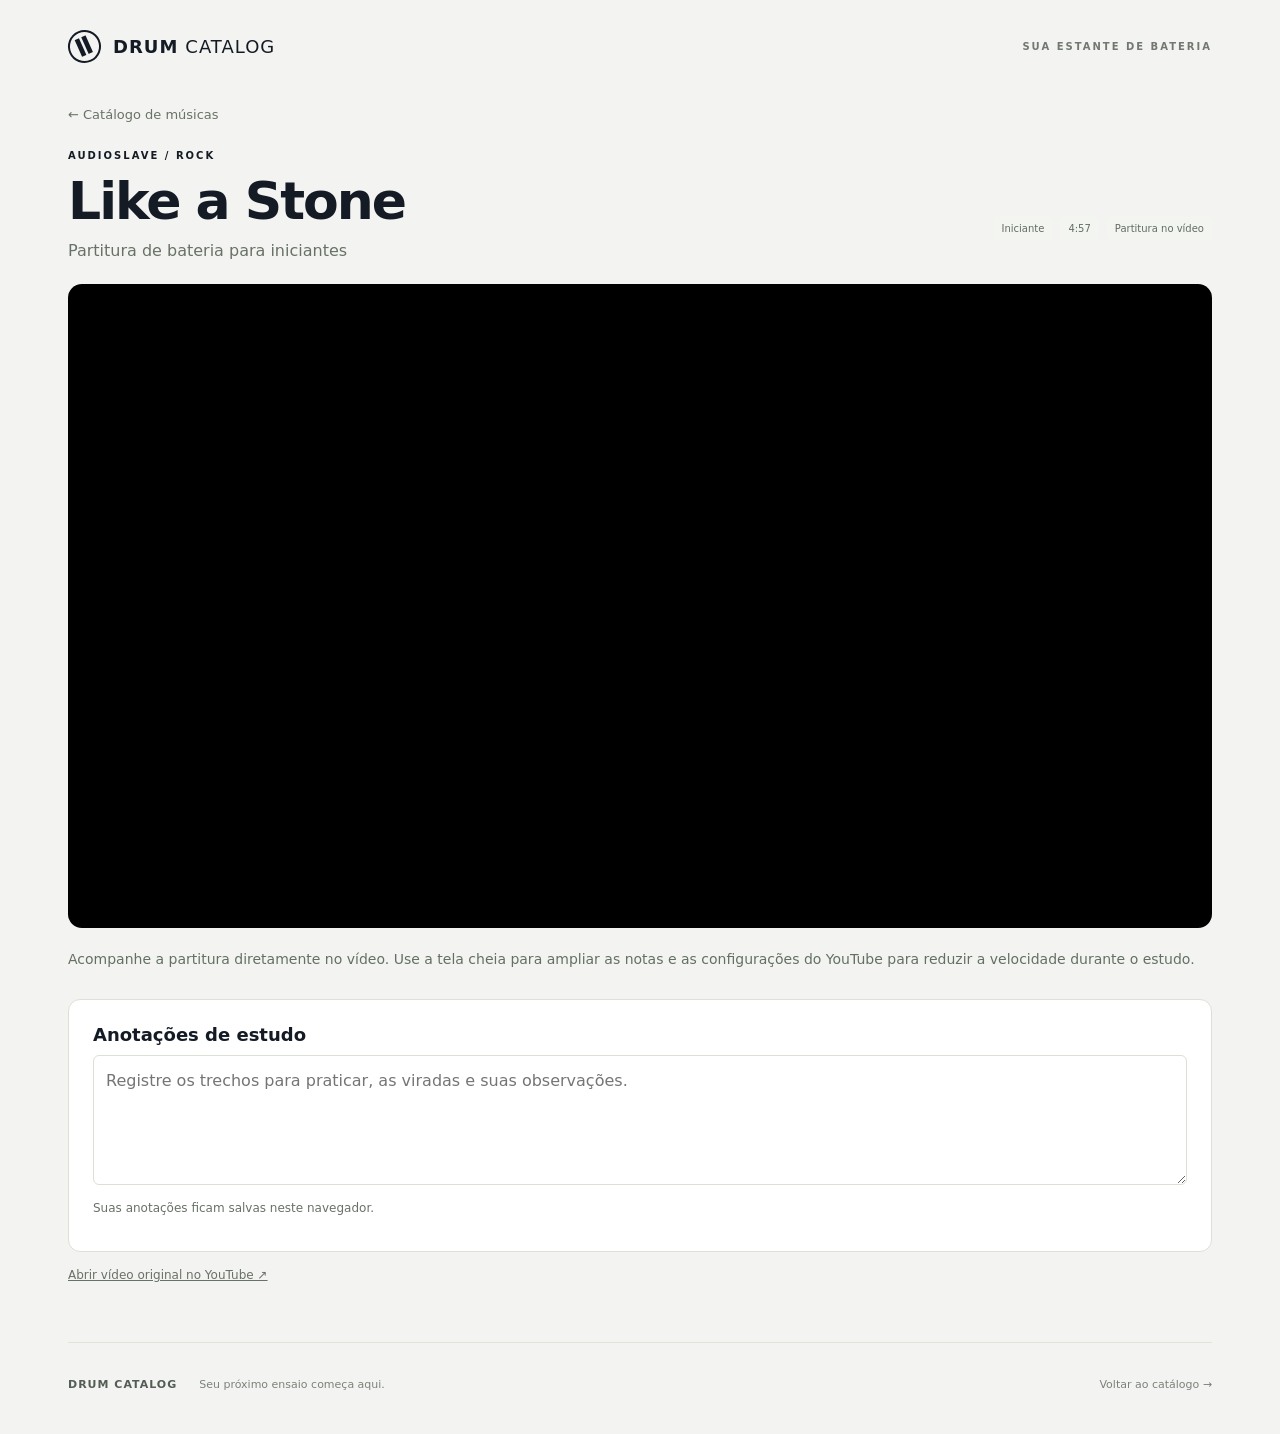
==== musicas/like-a-stone-audioslave/index.html @ 3031683a "Add Like a Stone by Audioslave to the catalog" ====
<!doctype html><html lang="pt-BR"><head><meta charset="utf-8"><meta name="viewport" content="width=device-width,initial-scale=1"><meta name="referrer" content="strict-origin-when-cross-origin"><meta name="description" content="Estude Like a Stone, do Audioslave, com a partitura para iniciantes exibida no vídeo."><title>Like a Stone · Audioslave | Drum Catalog</title><link rel="stylesheet" href="../../assets/catalogo.css"><style>
.song-main{max-width:1200px;margin:auto;padding:12px 28px 60px}.back{display:inline-block;font-size:13px;color:#697267;margin-bottom:28px}.song-heading{display:flex;align-items:flex-end;justify-content:space-between;gap:20px;margin-bottom:24px}.song-heading h1{font-size:clamp(32px,5vw,52px);letter-spacing:-2px;margin:10px 0}.song-heading p{color:#687167;margin:0}.video-stage{background:#000;aspect-ratio:16/9;border-radius:14px;overflow:hidden}.video-stage iframe{display:block;width:100%;height:100%;border:0}.song-tip{font-size:14px;line-height:1.7;color:#647063;margin:20px 0 28px}.study-note{background:white;border:1px solid #dce1d6;border-radius:12px;padding:24px}.study-note h2{font-size:18px;margin:0 0 10px}.study-note textarea{font:inherit;line-height:1.6;width:100%;min-height:130px;resize:vertical;padding:12px;border:1px solid #dce1d6;border-radius:6px}.note-status{font-size:12px;color:#687167}.source{font-size:12px;color:#687167;display:block;margin-top:16px;text-decoration:underline}@media(max-width:600px){.song-main{padding:8px 16px 40px}.song-heading{align-items:flex-start;flex-direction:column;gap:12px}.study-note{padding:18px}.video-stage{border-radius:8px}}
</style></head><body><header class="top"><a class="brand" href="../../"><span class="brand-mark" aria-hidden="true">Ⅱ</span> DRUM <span>CATALOG</span></a><span class="top-label">SUA ESTANTE DE BATERIA</span></header><main class="song-main"><a class="back" href="../../">← Catálogo de músicas</a><div class="song-heading"><div><div class="eyebrow">AUDIOSLAVE / ROCK</div><h1>Like a Stone</h1><p>Partitura de bateria para iniciantes</p></div><div class="metrics"><span>Iniciante</span><span>4:57</span><span>Partitura no vídeo</span></div></div><div class="video-stage"><iframe title="Like a Stone — Audioslave: bateria e partitura para iniciantes" src="https://www.youtube.com/embed/Jsy2qYa-U3Q?rel=0&amp;playsinline=1" referrerpolicy="strict-origin-when-cross-origin" allow="accelerometer; autoplay; clipboard-write; encrypted-media; gyroscope; picture-in-picture; web-share" allowfullscreen></iframe></div><p class="song-tip">Acompanhe a partitura diretamente no vídeo. Use a tela cheia para ampliar as notas e as configurações do YouTube para reduzir a velocidade durante o estudo.</p><section class="study-note"><h2>Anotações de estudo</h2><textarea id="notes" aria-label="Anotações de estudo" placeholder="Registre os trechos para praticar, as viradas e suas observações."></textarea><p class="note-status" id="noteStatus" role="status">Suas anotações ficam salvas neste navegador.</p></section><a class="source" href="https://www.youtube.com/watch?v=Jsy2qYa-U3Q" target="_blank" rel="noopener">Abrir vídeo original no YouTube ↗</a></main><footer><span>DRUM CATALOG</span><p>Seu próximo ensaio começa aqui.</p><a href="../../">Voltar ao catálogo →</a></footer><script src="notes.js"></script></body></html>
---- assets/catalogo.css ----
*{box-sizing:border-box}html{color-scheme:light}body{margin:0;background:#f3f4f1;color:#141b24;font-family:Inter,ui-sans-serif,system-ui,-apple-system,BlinkMacSystemFont,"Segoe UI",sans-serif}a{color:inherit;text-decoration:none}button,input{font:inherit}.top{height:92px;display:flex;align-items:center;justify-content:space-between;max-width:1200px;padding:0 28px;margin:auto}.brand{font-size:18px;font-weight:850;letter-spacing:1px;display:flex;align-items:center;gap:7px}.brand>span:last-child{font-weight:450}.brand-mark{width:33px;height:33px;border:2px solid #141b24;border-radius:50%;display:inline-flex;align-items:center;justify-content:center;margin-right:5px;transform:rotate(-24deg);font-size:25px}.top-label{font-size:10px;letter-spacing:2px;color:#727871;font-weight:700}main{max-width:1200px;padding:0 28px;margin:auto}.hero{background:#141b24;border-radius:18px;color:#fff;padding:56px 52px;position:relative;overflow:hidden;min-height:390px}.eyebrow{font-size:10px;letter-spacing:2px;font-weight:750}.hero .eyebrow{color:#ffae74}.hero h1{font-size:clamp(38px,5vw,62px);line-height:1.05;letter-spacing:-2.5px;margin:22px 0 20px;position:relative;z-index:1}.hero p{font-size:15px;line-height:1.7;color:#aeb6bd;max-width:340px;position:relative;z-index:1}.hero-bottom{display:flex;align-items:center;gap:20px;margin-top:28px;position:relative;z-index:1}.primary{display:inline-flex;gap:28px;align-items:center;background:#ffa364;color:#141b24;padding:14px 21px;border-radius:7px;font-size:13px;font-weight:750}.primary:hover{background:#ffb986}.hero-detail{font-size:11px;color:#acb7c0}.hero-art{position:absolute;inset:0 0 0 52%;opacity:.9}.ring{position:absolute;width:340px;height:340px;border:1px solid #52606d;border-radius:50%;right:55px;top:35px}.r2{width:290px;height:290px;right:80px;top:60px;border-color:#36424e}.r3{width:235px;height:235px;right:107px;top:87px;background:radial-gradient(circle,#263541,#19222c 70%);border-color:#36424e}.stick{position:absolute;top:90px;right:205px;width:12px;height:250px;border-radius:9px;background:linear-gradient(90deg,#c98755,#ffc496);transform:rotate(-37deg);box-shadow:4px 5px 8px #0003}.s2{transform:rotate(37deg);top:70px;right:225px}.hero-art>span{position:absolute;bottom:30px;right:35px;font-size:9px;letter-spacing:3px;color:#7f8b97}.library{padding:48px 0 64px;min-height:460px}.section-head{display:flex;align-items:center;justify-content:space-between;gap:20px;margin-bottom:25px}.library .eyebrow{color:#7b827a}.section-head h2{font-size:25px;letter-spacing:-.8px;margin:9px 0 0}.section-head h2 span{font-size:12px;color:#667166;background:#e2e6de;border-radius:20px;padding:5px 9px;vertical-align:middle;margin-left:8px}.search{display:flex;align-items:center;gap:10px;border:1px solid #d9ddd5;border-radius:8px;padding:11px 14px;background:white;width:280px}.search>span{font-size:24px;color:#7b827a;line-height:20px}.search input{width:100%;border:0;background:transparent;outline:0;font-size:12px}.search:focus-within{outline:2px solid #ffa364}.songs{display:grid;grid-template-columns:repeat(3,minmax(0,1fr));gap:24px}.song-card{border:1px solid #dde1d8;border-radius:12px;background:#fff;overflow:hidden;transition:transform .16s,box-shadow .16s}.song-card:hover{transform:translateY(-4px);box-shadow:0 12px 25px #141b2410}.song-card:focus-visible,.primary:focus-visible{outline:3px solid #fa8d42;outline-offset:4px}.cover{height:190px;background:#e99859;color:#19212a;padding:22px;position:relative;overflow:hidden;display:flex;flex-direction:column;justify-content:space-between;background-image:repeating-linear-gradient(165deg,transparent,transparent 19px,#141b240b 20px,transparent 21px)}.cover-artist{font-weight:850;letter-spacing:3px;font-size:15px}.cover strong{font-size:58px;font-weight:950;letter-spacing:-4px;line-height:1.1}.cover-bottom{display:flex;justify-content:space-between;font-size:9px;font-weight:800;letter-spacing:2px}.cover-bottom span{font-size:17px}.song-info{padding:23px}.genre{font-size:9px;letter-spacing:1.8px;color:#a55a25;font-weight:800}.song-info h3{font-size:25px;letter-spacing:-.6px;margin:8px 0 4px}.song-info p{font-size:13px;color:#6c756c;margin:0}.metrics{display:flex;flex-wrap:wrap;gap:8px;margin:20px 0}.metrics span{font-size:10px;padding:6px 8px;border-radius:5px;background:#f3f5f0;color:#626d63}.open-song{border-top:1px solid #edf0e9;padding-top:16px;display:flex;justify-content:space-between;font-size:12px;font-weight:650}.open-song>span{color:#ae622c}.empty,.error{color:#687167;padding:28px 0;font-size:14px}footer{border-top:1px solid #dfe3da;max-width:1144px;margin:auto;padding:24px 0 32px;display:flex;align-items:center;gap:22px;font-size:11px;color:#7b827a}footer>span{font-weight:800;letter-spacing:1px;color:#535d55}footer a{margin-left:auto}footer a:hover{text-decoration:underline}[hidden]{display:none!important}@media(max-width:800px){.songs{grid-template-columns:repeat(2,minmax(0,1fr))}.hero-art{opacity:.35;inset:0 -100px 0 45%}.hero{padding:38px 30px}.hero-detail{display:none}footer{margin:0 28px}.hero h1{font-size:48px}}@media(max-width:520px){.top{height:76px;padding:0 20px}.top-label{display:none}main{padding:0 16px}.hero{padding:32px 24px;min-height:370px}.hero-art{opacity:.18}.hero h1{font-size:43px}.hero p{font-size:14px}.section-head{align-items:flex-start;flex-direction:column}.search{width:100%}.songs{grid-template-columns:1fr}.cover{height:200px}.library{padding-top:32px}.section-head h2{font-size:23px}footer{flex-wrap:wrap;margin:0 20px;gap:9px}footer p{width:100%;order:3;margin:0}footer a{margin-left:auto}}
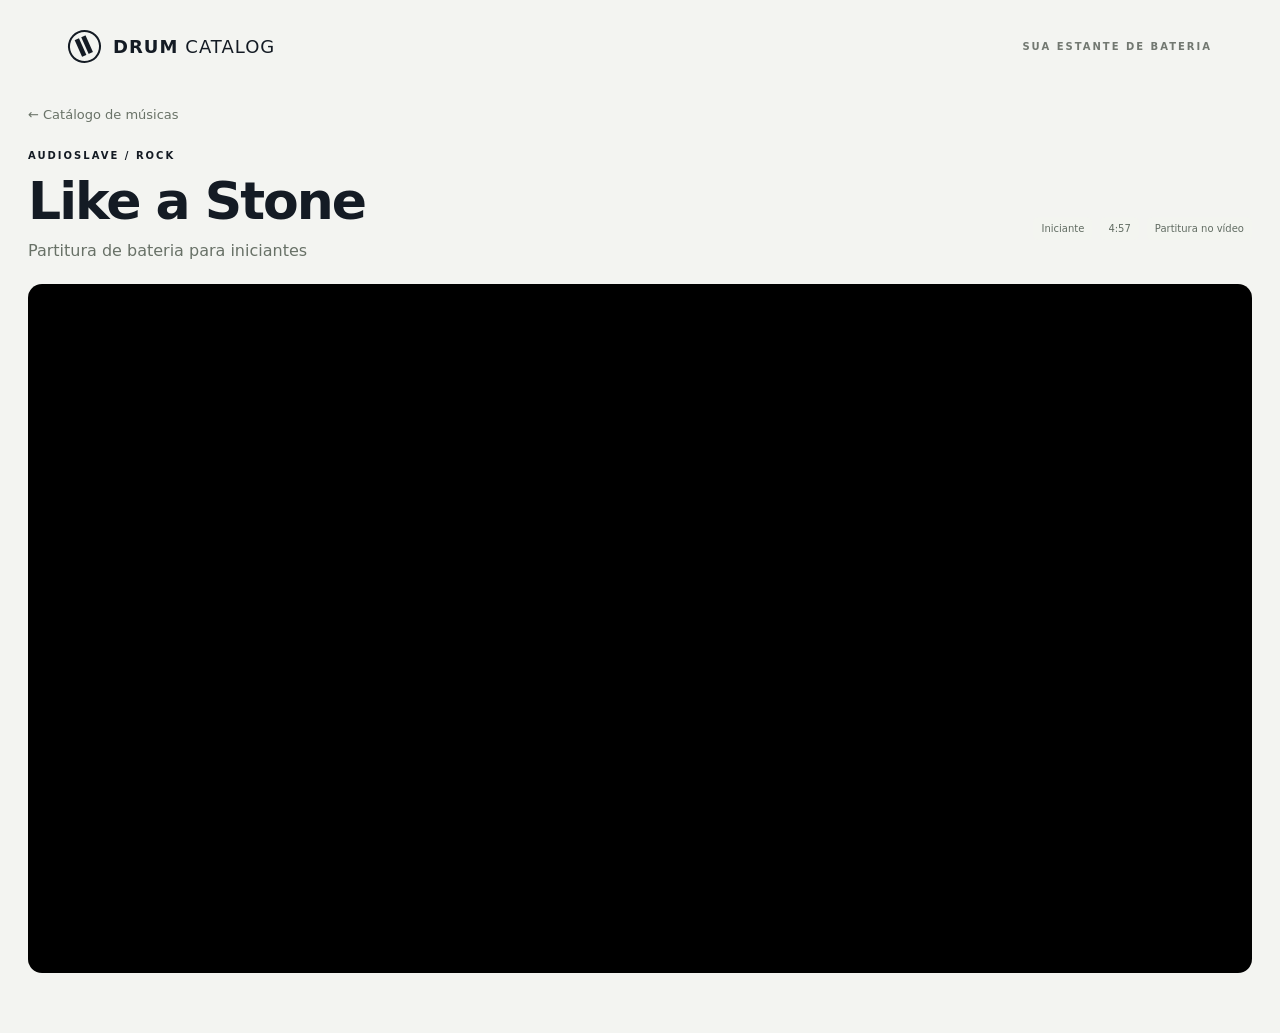
==== commit 5ec296cd: "Adapt song pages and score tracking for mobile and tablet" ====
--- a/musicas/like-a-stone-audioslave/index.html
+++ b/musicas/like-a-stone-audioslave/index.html
@@ -1,3 +1,3 @@
 <!doctype html><html lang="pt-BR"><head><meta charset="utf-8"><meta name="viewport" content="width=device-width,initial-scale=1"><meta name="referrer" content="strict-origin-when-cross-origin"><meta name="description" content="Estude Like a Stone, do Audioslave, com a partitura para iniciantes exibida no vídeo."><title>Like a Stone · Audioslave | Drum Catalog</title><link rel="stylesheet" href="../../assets/catalogo.css"><style>
 .song-main{max-width:1200px;margin:auto;padding:12px 28px 60px}.back{display:inline-block;font-size:13px;color:#697267;margin-bottom:28px}.song-heading{display:flex;align-items:flex-end;justify-content:space-between;gap:20px;margin-bottom:24px}.song-heading h1{font-size:clamp(32px,5vw,52px);letter-spacing:-2px;margin:10px 0}.song-heading p{color:#687167;margin:0}.video-stage{background:#000;aspect-ratio:16/9;border-radius:14px;overflow:hidden}.video-stage iframe{display:block;width:100%;height:100%;border:0}.song-tip{font-size:14px;line-height:1.7;color:#647063;margin:20px 0 28px}.study-note{background:white;border:1px solid #dce1d6;border-radius:12px;padding:24px}.study-note h2{font-size:18px;margin:0 0 10px}.study-note textarea{font:inherit;line-height:1.6;width:100%;min-height:130px;resize:vertical;padding:12px;border:1px solid #dce1d6;border-radius:6px}.note-status{font-size:12px;color:#687167}.source{font-size:12px;color:#687167;display:block;margin-top:16px;text-decoration:underline}@media(max-width:600px){.song-main{padding:8px 16px 40px}.song-heading{align-items:flex-start;flex-direction:column;gap:12px}.study-note{padding:18px}.video-stage{border-radius:8px}}
-</style></head><body><header class="top"><a class="brand" href="../../"><span class="brand-mark" aria-hidden="true">Ⅱ</span> DRUM <span>CATALOG</span></a><span class="top-label">SUA ESTANTE DE BATERIA</span></header><main class="song-main"><a class="back" href="../../">← Catálogo de músicas</a><div class="song-heading"><div><div class="eyebrow">AUDIOSLAVE / ROCK</div><h1>Like a Stone</h1><p>Partitura de bateria para iniciantes</p></div><div class="metrics"><span>Iniciante</span><span>4:57</span><span>Partitura no vídeo</span></div></div><div class="video-stage"><iframe title="Like a Stone — Audioslave: bateria e partitura para iniciantes" src="https://www.youtube.com/embed/Jsy2qYa-U3Q?rel=0&amp;playsinline=1" referrerpolicy="strict-origin-when-cross-origin" allow="accelerometer; autoplay; clipboard-write; encrypted-media; gyroscope; picture-in-picture; web-share" allowfullscreen></iframe></div><p class="song-tip">Acompanhe a partitura diretamente no vídeo. Use a tela cheia para ampliar as notas e as configurações do YouTube para reduzir a velocidade durante o estudo.</p><section class="study-note"><h2>Anotações de estudo</h2><textarea id="notes" aria-label="Anotações de estudo" placeholder="Registre os trechos para praticar, as viradas e suas observações."></textarea><p class="note-status" id="noteStatus" role="status">Suas anotações ficam salvas neste navegador.</p></section><a class="source" href="https://www.youtube.com/watch?v=Jsy2qYa-U3Q" target="_blank" rel="noopener">Abrir vídeo original no YouTube ↗</a></main><footer><span>DRUM CATALOG</span><p>Seu próximo ensaio começa aqui.</p><a href="../../">Voltar ao catálogo →</a></footer><script src="notes.js"></script></body></html>+.song-main,.song-heading,.video-stage{min-width:0;max-width:100%}.video-stage iframe{min-width:0}.video-actions{display:flex;gap:10px;flex-wrap:wrap;margin-top:14px}.video-actions button{border:1px solid #d4dacf;border-radius:8px;padding:12px 16px;min-height:44px;background:white;color:#17243a;font:inherit;cursor:pointer}body.video-focus{background:#000}body.video-focus .video-stage{position:fixed;inset:0;width:100vw;height:100dvh;aspect-ratio:auto;z-index:50;border-radius:0}body.video-focus .video-actions{position:fixed;top:10px;right:12px;z-index:51;margin:0}body.video-focus #videoHint{display:none}.study-note textarea{font-size:16px}@media(max-width:600px){.song-main{padding-left:8px;padding-right:8px}.song-heading{padding:0 8px}.video-stage{border-radius:0}.video-actions,.song-tip,.study-note,.source{margin-left:8px;margin-right:8px}.song-heading h1{letter-spacing:-1px}.song-tip{font-size:13px}} </style></head><body><header class="top"><a class="brand" href="../../"><span class="brand-mark" aria-hidden="true">Ⅱ</span> DRUM <span>CATALOG</span></a><span class="top-label">SUA ESTANTE DE BATERIA</span></header><main class="song-main"><a class="back" href="../../">← Catálogo de músicas</a><div class="song-heading"><div><div class="eyebrow">AUDIOSLAVE / ROCK</div><h1>Like a Stone</h1><p>Partitura de bateria para iniciantes</p></div><div class="metrics"><span>Iniciante</span><span>4:57</span><span>Partitura no vídeo</span></div></div><div class="video-stage"><iframe title="Like a Stone — Audioslave: bateria e partitura para iniciantes" src="https://www.youtube.com/embed/Jsy2qYa-U3Q?rel=0&amp;playsinline=1" referrerpolicy="strict-origin-when-cross-origin" allow="accelerometer; autoplay; clipboard-write;
